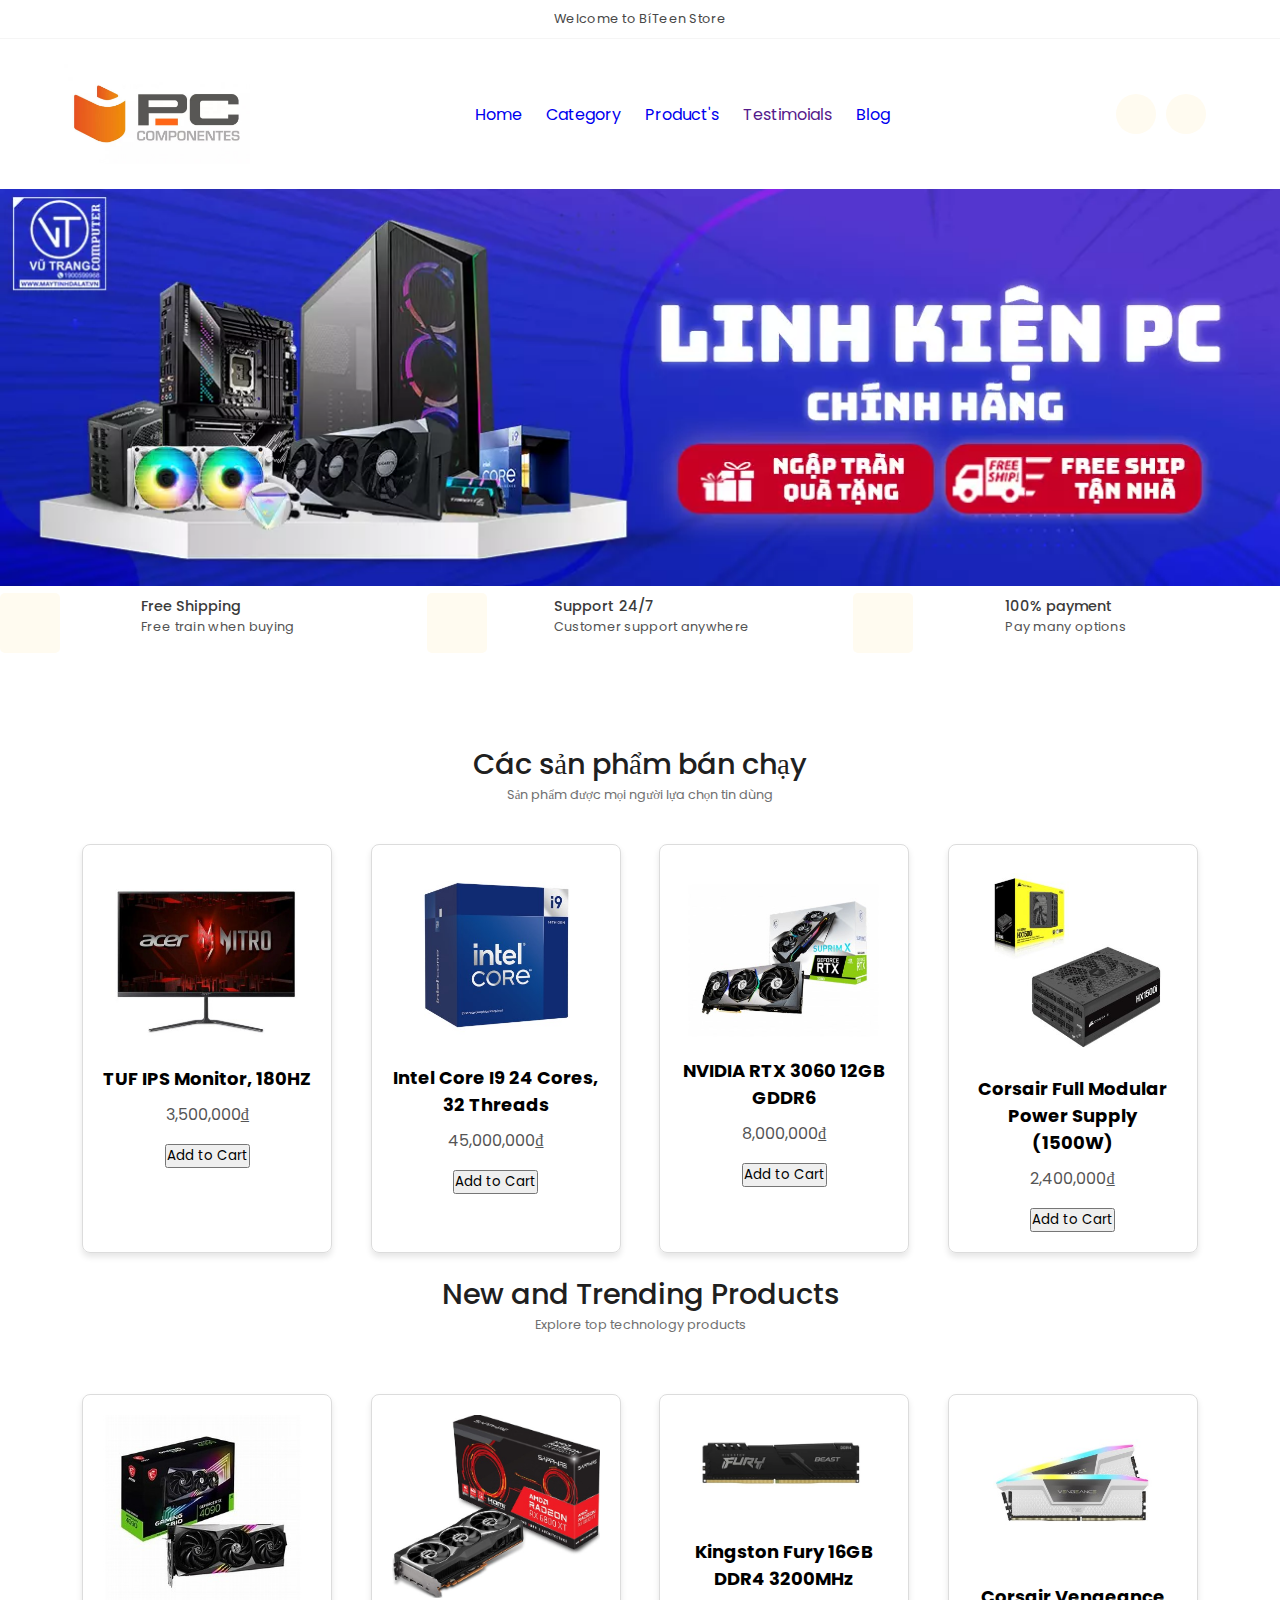
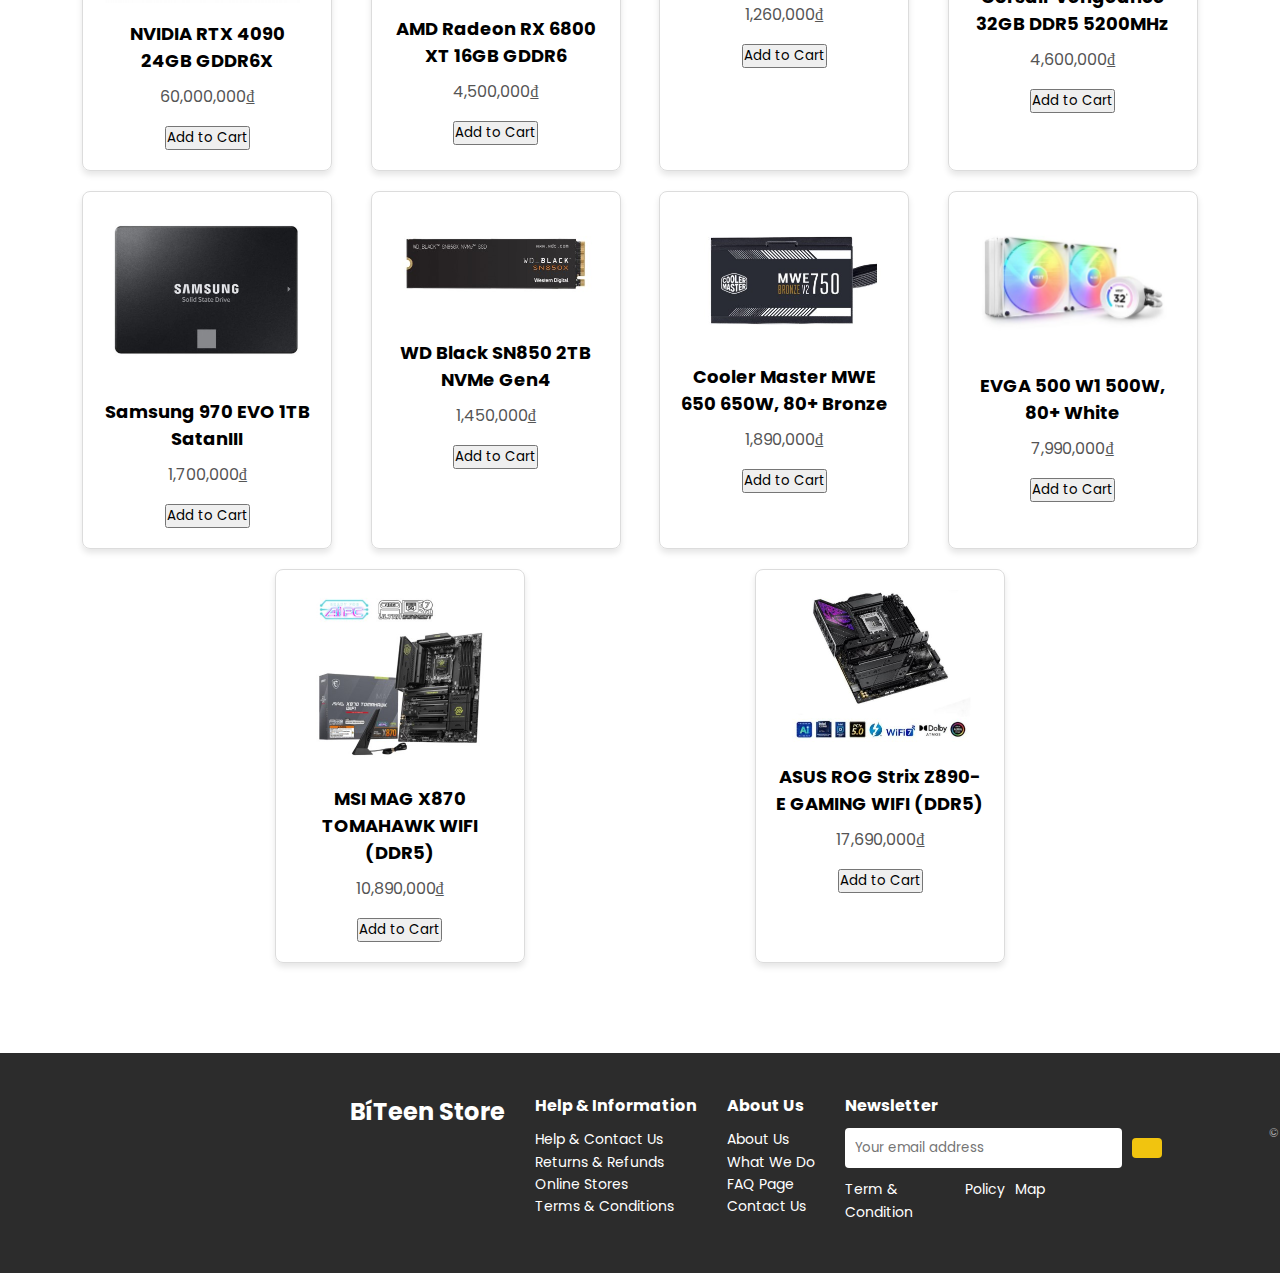
==== Code_Website Design & Development_Quandm_BH00861_ASM2_1st/index.html @ 2b9f2e02 "Add files via upload" ====
<!DOCTYPE html>
<html lang="en">

<head>
    <meta charset="UTF-8">
    <meta name="viewport" content="width=device-width, initial-scale=1.0">

    <title>QuânĐỗ Store - HTML CSS And JS</title>

    <link rel="stylesheet" href="css/style.css">

    <link rel="shortcut icon" href="img/logo.jpg">

    <link rel="preconnect" href="https://fonts.googleapis.com">
    <link rel="preconnect" href="https://fonts.gstatic.com" crossorigin>
    <link
        href="https://fonts.googleapis.com/css2?family=Poppins:ital,wght@0,100;0,200;0,300;0,400;0,500;0,600;0,700;0,800;0,900;1,100;1,200;1,300;1,400;1,500;1,600;1,700;1,800;1,900&display=swap"
        rel="stylesheet">

    <link rel="stylesheet" href="https://cdnjs.cloudflare.com/ajax/libs/font-awesome/6.7.0/css/all.min.css"
        integrity="sha512-9xKTRVabjVeZmc+GUW8GgSmcREDunMM+Dt/GrzchfN8tkwHizc5RP4Ok/MXFFy5rIjJjzhndFScTceq5e6GvVQ=="
        crossorigin="anonymous" referrerpolicy="no-referrer" />
</head>

<body>
    <!-- header-- -->
    <header id="header">
        <div class="header-top-bar">
            <span>Welcome to BíTeen Store</span>
        </div>
        <nav class="navigation">
            <a href="index.html" class="logo">
                <img src="img/logo.jpg" alt="logo">
            </a>

            <ul>
                <li><a href="index.html" class="active">Home</a></li>
                <li><a href="#">Category</a></li>
                <li><a href="#">Product's</a></li>
                <li><a href="">Testimoials</a></li>
                <li><a href="blog.html">Blog</a></li>
            </ul>

            <div class="right-nav">
                    <!-- <a href="#" class="nav-search">
                        <i class="fa-solid fa-magnifying-glass"></i>
                    </a> -->
                <a href="login.html" class="nav-search" >
                    <i class="fa-solid fa-user"></i>
                </a>
                <a href="cart.html" class="nav-search">
                    <i class="fa-solid fa-cart-shopping"></i>
                    
                </a>
            </div>

        </nav>
    </header>

    <!-- Mainbanner -->

    <section id="main-banner">
        <div class="main-banner-box">
            <img src="img/sbanner1.webp" alt="banner" />
            <div class="main-banner-text">
                <h1></h1>
                <p></p>
                <a href="#"></a>
            </div>
        </div>
    </section>
    <!-- --service-info -->
    <div class="Container-cart">
        <section class="what-we-provide">
            <div class="w-info-icon">
                <i class="fa-solid fa-plane"></i>
            </div>

            <div class="w-info-text">
                <strong>Free Shipping</strong>
                <p>Free train when buying</p>
            </div>
        </section>
        <!-- --service-info 2 -->
        <section class="what-we-provide">
            <div class="w-info-icon">
                <i class="fa-regular fa-comment"></i>
            </div>

            <div class="w-info-text">
                <strong>Support 24/7</strong>
                <p>Customer support anywhere</p>
            </div>
        </section>
        <!-- --service-info 3-->
        <section class="what-we-provide">
            <div class="w-info-icon">
                <i class="fa-solid fa-credit-card"></i>
            </div>
            <div class="w-info-text">
                <strong>100% payment</strong>
                <p>Pay many options</p>
            </div>
        </section>
    </div>
  

    <!-- --new-product -->
    <section id="new_product">
        <div class="new-product-heading">
            <h2>Các sản phẩm bán chạy</h2>
            <p>Sản phẩm được mọi người lựa chọn tin dùng</p>
        </div>
        <div class="product-container">

            <!-- Product 1 -->
            

            <div class="product-item" data-price="10000000">
              <img src="img/top1.jpg" alt="TUF Monitor">
              <h3>TUF IPS Monitor, 180HZ </h3>
              <p>3,500,000₫</p>
              <button class="add-to-cart" data-name="TUF IPS Monitor, 180HZ (36 Months Warranty)" data-price="3500000">Add to Cart</button>
          </div>
          <div class="product-item">
              <img src="img/top2.jpg" alt="CPU 2">
              <h3>Intel Core I9 24 Cores, 32 Threads</h3>
              <p>45,000,000₫</p>
              <button class="add-to-cart" data-name="Intel Core I9 24 Cores, 32 Threads (36 Months Warranty)" data-price="45000000">Add to Cart</button>
          </div>
          <div class="product-item">
              <img src="img/top3.jpg" alt="CPU 3">
              <h3>NVIDIA RTX 3060 12GB GDDR6</h3>
              <p>8,000,000₫</p>
              <button class="add-to-cart" data-name="NVIDIA RTX 3060 12GB GDDR6 (24 Months Warranty)" data-price="8000000">Add to Cart</button>
          </div>
          <div class="product-item">
              <img src="img/top4.jpg" alt="CPU 4">
              <h3>Corsair Full Modular Power Supply (1500W)</h3>
              <p>2,400,000₫</p>
              <button class="add-to-cart" data-name="Corsair Full Modular Power Supply (1500W) (36 Months Warranty)" data-price="2400000">Add to Cart</button>
          </div>
          
          <div class="new-product-heading">
              <h2>New and Trending Products</h2>
              <p>Explore top technology products</p>
          </div>
          <div class="product-item">
              <img src="img/gpu1.jpg" alt="GPU 1">
              <h3>NVIDIA RTX 4090 24GB GDDR6X</h3>
              <p>60,000,000₫</p>
              <button class="add-to-cart" data-name="NVIDIA RTX 4090 24GB GDDR6X (36 Months Warranty)" data-price="60000000">Add to Cart</button>
          </div>
          <div class="product-item">
              <img src="img/gpu4.jpg" alt="GPU 4">
              <h3>AMD Radeon RX 6800 XT 16GB GDDR6</h3>
              <p>4,500,000₫</p>
              <button class="add-to-cart" data-name="AMD Radeon RX 6800 XT 16GB GDDR6 (24 Months Warranty)" data-price="4500000">Add to Cart</button>
          </div>
          <div class="product-item">
              <img src="img/ram1.jpg" alt="RAM 1">
              <h3>Kingston Fury 16GB DDR4 3200MHz</h3>
              <p>1,260,000₫</p>
              <button class="add-to-cart" data-name="Kingston Fury 16GB DDR4 3200MHz (12 Months Warranty)" data-price="1260000">Add to Cart</button>
          </div>
          <div class="product-item">
              <img src="img/ram2.jpg" alt="RAM 2">
              <h3>Corsair Vengeance 32GB DDR5 5200MHz</h3>
              <p>4,600,000₫</p>
              <button class="add-to-cart" data-name="Corsair Vengeance 32GB DDR5 5200MHz (12 Months Warranty)" data-price="4600000">Add to Cart</button>
          </div>
          <div class="product-item">
              <img src="img/ssd1.jpg" alt="SSD 1">
              <h3>Samsung 970 EVO 1TB SatanIII</h3>
              <p>1,700,000₫</p>
              <button class="add-to-cart" data-name="Samsung 970 EVO 1TB SatanIII (36 Months Warranty)" data-price="1700000">Add to Cart</button>
          </div>
          <div class="product-item">
              <img src="img/ssd2.jpg" alt="SSD 2">
              <h3>WD Black SN850 2TB NVMe Gen4</h3>
              <p>1,450,000₫</p>
              <button class="add-to-cart" data-name="WD Black SN850 2TB NVMe Gen4 (36 Months Warranty)" data-price="1450000">Add to Cart</button>
          </div>
          <div class="product-item">
              <img src="img/psu1.jpg" alt="PSU 1">
              <h3>Cooler Master MWE 650 650W, 80+ Bronze</h3>
              <p>1,890,000₫</p>
              <button class="add-to-cart" data-name="Cooler Master MWE 650 650W, 80+ Bronze (12 Months Warranty)" data-price="1890000">Add to Cart</button>
          </div>
          <div class="product-item">
              <img src="img/psu2.jpg" alt="PSU 2">
              <h3>EVGA 500 W1 500W, 80+ White</h3>
              <p>7,990,000₫</p>
              <button class="add-to-cart" data-name="EVGA 500 W1 500W, 80+ White (36 Months Warranty)" data-price="7990000">Add to Cart</button>
          </div>
          <div class="product-item">
              <img src="img/main1.jpg" alt="Mainboard 1">
              <h3>MSI MAG X870 TOMAHAWK WIFI (DDR5)</h3>
              <p>10,890,000₫</p>
              <button class="add-to-cart" data-name="MSI MAG X870 TOMAHAWK WIFI (DDR5) (36 Months Warranty)" data-price="10890000">Add to Cart</button>
          </div>
          <div class="product-item">
              <img src="img/main2.jpg" alt="Mainboard 2">
              <h3>ASUS ROG Strix Z890-E GAMING WIFI (DDR5)</h3>
              <p>17,690,000₫</p>
              <button class="add-to-cart" data-name="ASUS ROG Strix Z890-E GAMING WIFI (DDR5) (36 Months Warranty)" data-price="17690000">Add to Cart</button>
          </div>          
        </div>
    </section>
    <script src="script.js"></script>
    <footer class="footer">
        <div class="container">   
          <div class="footer-top section">   
            <div class="footer-brand">    
              <a href="#" class="logo">BíTeen Store</a>    
              <ul>
                <li class="footer-list-item">
                  <ion-icon name="location-sharp" aria-hidden="true" role="img" class="md hydrated"></ion-icon>
                  <address class="address">
                  </address>
                </li>
                <li class="footer-list-item">
                  <ion-icon name="call-sharp" aria-hidden="true" role="img" class="md hydrated"></ion-icon>
                </li>
                <li>
                  <ul class="social-list">
                    <li>
                      <a href="#" class="social-link">
                        <ion-icon name="logo-facebook" role="img" class="md hydrated" aria-label="logo facebook"></ion-icon>
                      </a>
                    </li>
                    <li>
                      <a href="#" class="social-link">
                        <ion-icon name="logo-twitter" role="img" class="md hydrated" aria-label="logo twitter"></ion-icon>
                      </a>
                    </li>
                    <li>
                      <a href="#" class="social-link">
                        <ion-icon name="logo-tumblr" role="img" class="md hydrated" aria-label="logo tumblr"></ion-icon>
                      </a>
                    </li>   
                  </ul>
                </li>   
              </ul>   
            </div>  
            <ul class="footer-list">   
              <li>
                <p class="footer-list-title">Help &amp; Information</p>
              </li>   
              <li>
                <a href="#" class="footer-link">Help &amp; Contact Us</a>
              </li>   
              <li>
                <a href="#" class="footer-link">Returns &amp; Refunds</a>
              </li>   
              <li>
                <a href="#" class="footer-link">Online Stores</a>
              </li>    
              <li>
                <a href="#" class="footer-link">Terms &amp; Conditions</a>
              </li>   
            </ul>   
            <ul class="footer-list">   
              <li>
                <p class="footer-list-title">About Us</p>
              </li>   
              <li>
                <a href="#" class="footer-link">About Us</a>
              </li>    
              <li>
                <a href="#" class="footer-link">What We Do</a>
              </li>   
              <li>
                <a href="#" class="footer-link">FAQ Page</a>
              </li>   
              <li>
                <a href="#" class="footer-link">Contact Us</a>
              </li>   
            </ul>   
            <div class="footer-list">  
              <p class="footer-list-title">Newsletter</p>   
              <form action="" class="footer-form">
                <input type="email" name="email_address" placeholder="Your email address" required="" class="email-field">    
                <button type="submit" class="footer-form-btn">
                  <ion-icon name="arrow-forward" aria-hidden="true" role="img" class="md hydrated"></ion-icon>
                </button>
              </form>  
              <div class="wrapper">   
                <a href="#" class="footer-link">Term &amp; Condition</a>
                <a href="#" class="footer-link">Policy</a>
                <a href="#" class="footer-link">Map</a>
              </div>  
            </div>    
          </div>  
          <div class="footer-bottom">
            <p class="copyright">
              © 2022 All Rights Reserved by <a href="#" class="copyright-link">codewithsadee</a>.
            </p>   
          </div>   
        </div>
      </footer>
    

</body>

</html>
---- Code_Website Design & Development_Quandm_BH00861_ASM2_1st/css/style.css ----
/* Global styles */
* {
    margin: 0px;
    padding: 0px;
    box-sizing: border-box;
    font-family: poppins;
}
a {
    text-decoration: none;
}
ul {
    list-style: none;
}
:root {
    --main-color: #cab273;
    --main-light-color: #fffbf0;
    --secondary-color: #551756;
}

/* Header */
header {
    display: flex;
    flex-direction: column;
    background-color: #ffffff;
    width: 100%;
}
.header-top-bar {
    border-bottom: 1px solid #f5f5f5;
    padding: 10px 5px;
    display: flex;
    justify-content: center;
    align-items: center;
}
.header-top-bar span {
    color: #474747;
    font-size: 0.8rem;
    letter-spacing: 0.3px;
    font-weight: 400;
}
.navigation {
    display: flex;
    justify-content: space-between;
    align-items: center;
    padding: 25px 0px;
    max-width: 1200px;
    width: 90%;
    margin: auto;
}
.navigation ul {
    display: flex;
}
.navigation ul li{
    margin: 12px;
}
.logo {
    height: 100px;
}
.logo img {
    height: 100%;
    object-fit: contain;
    object-position: center;
}
.menu {
    display: flex;
}
.menu li a {
    padding: 3px 10px;
    margin: 0px 15px;
    color: #3b3b3b;
    font-weight: 400;
    letter-spacing: 0.5px;
    font-size: 0.9rem;
    transform: all ease 0.3s;
}
.menu li a:hover,
.menu li a.active {
    color: var(--main-color);
}
.right-nav {
    display: grid;
    grid-template-columns: auto auto auto;
    grid-gap: 10px;
}
.right-nav a {
    width: 40px;
    height: 40px;
    display: flex;
    justify-content: center;
    align-items: center;
    border-radius: 50%;
    background-color: var(--main-light-color);
    position: relative;
}
.right-nav a i {
    color: #4b4b4b;
}
.right-nav a span {
    position: absolute;
    top: -7px;
    right: -7px;
    width: 20px;
    height: 20px;
    display: flex;
    justify-content: center;
    align-items: center;
    border-radius: 50%;
    color: #ffffff;
    background-color: var(--main-color);
    font-weight: 500;
    font-size: 0.6rem;
}

/* Main banner */
#main-banner {
    width: 100%;
    height: 100%;
    display: flex;
    flex-direction: column;
}
.main-banner-box {
    width: 100%;
    height: 100%;
    position: relative;
}
.main-banner-box img {
    width: 100%;
    height: 100%;
    object-fit: cover;
    object-position: center;
}
.main-banner-text {
    position: absolute;
    left: 10%;
    top: 50%;
    transform: translate(-10%, -50%);
}
.main-banner-text h1 {
    font-size: 3rem;
    max-width: 500px;
    line-height: 3.3rem;
    font-weight: 400;
    color: #333333;
}
.main-banner-text p {
    color: #333333;
    font-size: 1.1rem;
    margin: 10px 0px;
    letter-spacing: 0.1px;
}

/* What we provide */
.Container-cart{
    display: flex;
}
.what-we-provide {
    max-width: 1200px;
    width: 90%;
   
    display: grid;
    grid-template-columns: auto auto auto;
}
.w-info-box {
    display: flex;
    width: 100%;
    justify-content: flex-start;
    align-items: center;
}
.w-info-icon {
    width: 60px;
    height: 60px;
    display: flex;
    justify-content: center;
    align-items: center;
    border-radius: 5px;
    margin-right: 15px;
    font-size: 1.4rem;
    background-color: var(--main-light-color);
}
.w-info-icon i {
    color: var(--main-color);
}
.w-info-text strong {
    color: #3b3b3b;
    font-weight: 500;
    font-size: 0.9rem;
}
.w-info-text p {
    color: #535353;
    font-size: 0.8rem;
    letter-spacing: 0.3px;
}

/* Product grid */
.product-grip-half {
    max-width: 1200px;
    width: 90%;
    margin: 50px auto;
    display: grid;
    grid-template-columns: 1.5fr 1fr;
    grid-template-rows: 1fr 1fr;
    grid-gap: 20px;
    max-height: 300px;
}
.product-grid-box {
    height: 100%;
    border-radius: 10px;
    overflow: hidden;
    display: flex;
    justify-content: flex-end;
    background-color: var(--main-light-color);
    position: relative;
}
.product-grid-box img {
    width: 100%;
    height: 100%;
    object-fit: cover;
    object-position: center left;
}
.product-grid-text {
    position: absolute;
    left: 90%;
    top: 50%;
    transform: translate(-90%, -50%);
    display: flex;
    max-width: 130px;
    width: 100%;
    flex-direction: column;
    align-items: flex-start;
    justify-content: center;
}
.product-grid-text strong {
    color: #1d1d1d;
    font-weight: 500;
    font-size: 1.1rem;
    line-height: 1.5rem;
}
.product-grid-text span {
    color: #5a5a5a;
    font-size: 0.8rem;
    font-weight: 400;
}
.product-grid-text a {
    color: #272727;
    margin-top: 10px;
    font-size: 0.8rem;
    font-weight: 500;
    border-bottom: 1px solid #616161;
}

/* New product */
#new_product {
    max-width: 1200px;
    width: 90%;
    margin: 90px auto;
    text-align: center;
}

.new-product-heading {
    width: 100%;
    margin: auto;
    display: flex;
    justify-content: center;
    align-items: center;
    flex-direction: column;
    margin-bottom: 40px;
}
.new-product-heading h2 {
    font-size: 1.8rem;
    color: #202020;
    font-weight: 500;
}
.new-product-heading p {
    color: #707070;
    font-size: 0.8rem;
    font-weight: 400;
}
.product-container {
    display: flex;
    justify-content: center;
    flex-wrap: wrap;
    gap: 20px;
    margin-top: 20px;
}
.product-item {
    width: 200px;
    border: 1px solid #ccc;
    border-radius: 10px;
    padding: 15px;
    text-align: center;
    box-shadow: 0 4px 6px rgba(0, 0, 0, 0.1);
    transition: transform 0.3s ease;
}
.product-item:hover {
    transform: scale(1.05);
}
.product-item img {
    width: 100%;
    border-radius: 10px;
    margin-bottom: 15px;
}
.product-item h3 {
    font-size: 18px;
    margin-bottom: 10px;
}
.product-item p {
    font-size: 16px;
    color: #555;
    margin-bottom: 15px;
}
.buy-now {
    display: inline-block;
    padding: 10px 20px;
    background-color: #007BFF;
    color: white;
    text-decoration: none;
    border-radius: 5px;
    transition: background-color 0.3s ease;
}
.buy-now:hover {
    background-color: #0056b3;
}
.product-container {
    display: flex;
    justify-content: space-evenly;
    flex-wrap: wrap;
    gap: 20px;
}

.product-item {
    width: 250px;
    border: 1px solid #dcdcdc;
    border-radius: 8px;
    padding: 20px;
    text-align: center;
    transition: transform 0.3s ease, box-shadow 0.3s ease;
}

.product-item img {
    width: 100%;
    height: auto;
    margin-bottom: 10px;
    border-radius: 5px;
}

.product-item:hover {
    transform: scale(1.05);
    box-shadow: 0 8px 15px rgba(0, 0, 0, 0.1);
}
/* footer */
footer{
    width: 1900px;
    background-color: #f8f8f8;
}
.footer-container{
    max-width: 1200px;
    width: 90%;
    margin: 0px auto;
    padding: 50px 0px;
    display: flex ;
    justify-content: space-between;
    align-items: flex-start;

}

/* General Reset */
body, html {
    margin: 0;
    padding: 0;
    font-family: Arial, sans-serif;
    box-sizing: border-box;
  }
  
  /* Footer Styling */
  .footer {
    background-color: #2c2c2c;
    color: #fff;
    padding: 40px 20px;
    font-size: 14px;
    line-height: 1.6;
  }
  
  .footer .container {
    max-width: 1200px;
    margin: 0 auto;
    display: flex;
    flex-wrap: wrap;
    justify-content: space-between;
    gap: 20px;
  }
  
  /* Footer Top Section */
  .footer-top {
    display: flex;
    flex-wrap: wrap;
    justify-content: space-between;
    gap: 30px;
  }
  
  /* Footer Brand */
  .footer-brand {
    max-width: 300px;
  }
  
  .footer-brand .logo {
    font-size: 24px;
    font-weight: bold;
    color: #fff;
    text-decoration: none;
    margin-bottom: 20px;
    display: inline-block;
  }
  
  .footer-brand ul {
    list-style: none;
    padding: 0;
  }
  
  .footer-brand .footer-list-item {
    display: flex;
    align-items: center;
    margin-bottom: 10px;
  }
  
  .footer-brand .footer-list-item ion-icon {
    font-size: 18px;
    margin-right: 10px;
    color: #f1c40f;
  }
  
  .footer-brand .footer-link {
    color: #fff;
    text-decoration: none;
    transition: color 0.3s;
  }
  
  .footer-brand .footer-link:hover {
    color: #f1c40f;
  }
  
  .footer-brand .social-list {
    display: flex;
    gap: 10px;
    padding: 0;
  }
  
  .footer-brand .social-link ion-icon {
    font-size: 20px;
    color: #fff;
    transition: color 0.3s;
  }
  
  .footer-brand .social-link:hover ion-icon {
    color: #f1c40f;
  }
  
  /* Footer List */
  .footer-list {
    list-style: none;
    padding: 0;
    margin: 0;
    max-width: 200px;
  }
  
  .footer-list-title {
    font-size: 16px;
    font-weight: bold;
    margin-bottom: 10px;
  }
  
  .footer-link {
    color: #fff;
    text-decoration: none;
    transition: color 0.3s;
  }
  
  .footer-link:hover {
    color: #f1c40f;
  }
  
  /* Newsletter Section */
  .footer-form {
    display: flex;
    align-items: center;
    margin-top: 10px;
  }
  
  .email-field {
    padding: 10px;
    border: none;
    border-radius: 4px;
    flex-grow: 1;
    margin-right: 10px;
  }
  
  .footer-form-btn {
    background-color: #f1c40f;
    border: none;
    border-radius: 4px;
    padding: 10px 15px;
    cursor: pointer;
    display: flex;
    align-items: center;
    justify-content: center;
  }
  
  .footer-form-btn ion-icon {
    color: #2c2c2c;
    font-size: 18px;
  }
  
  .footer-form-btn:hover {
    background-color: #d4ac0d;
  }
  
  /* Wrapper Links */
  .wrapper {
    margin-top: 10px;
    display: flex;
    gap: 10px;
  }
  
  .wrapper .footer-link {
    color: #fff;
    text-decoration: none;
    transition: color 0.3s;
  }
  
  .wrapper .footer-link:hover {
    color: #f1c40f;
  }
  
  /* Footer Bottom Section */
  .footer-bottom {
    margin-top: 30px;
    text-align: center;
  }
  
  .copyright {
    font-size: 12px;
    color: #aaa;
  }
  
  .copyright-link {
    color: #f1c40f;
    text-decoration: none;
  }
  
  .copyright-link:hover {
    text-decoration: underline;
  }
  
  /* Responsive Design */
  @media (max-width: 768px) {
    .footer .container {
      flex-direction: column;
      align-items: center;
      text-align: center;
    }
  
    .footer-brand,
    .footer-list,
    .footer-form {
      max-width: 100%;
    }
  
    .footer-form {
      flex-direction: column;
      gap: 10px;
    }
  }
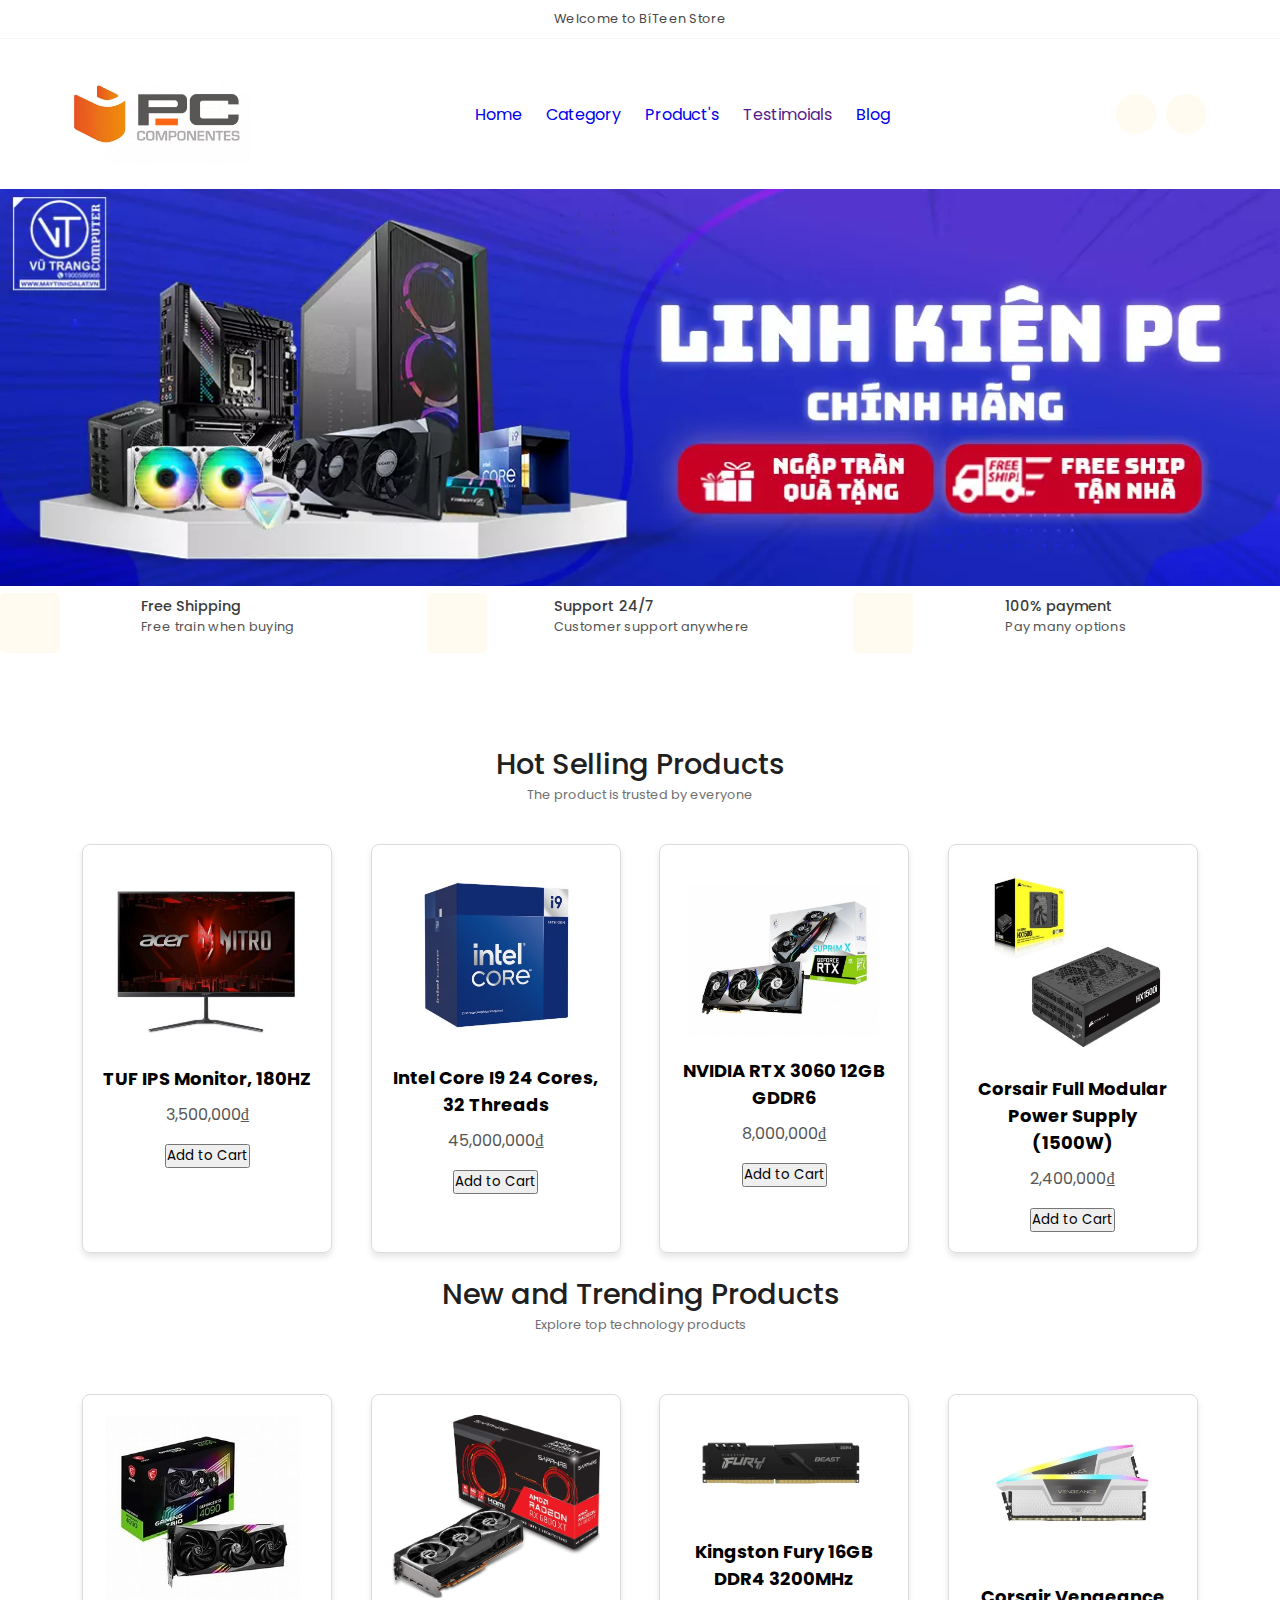
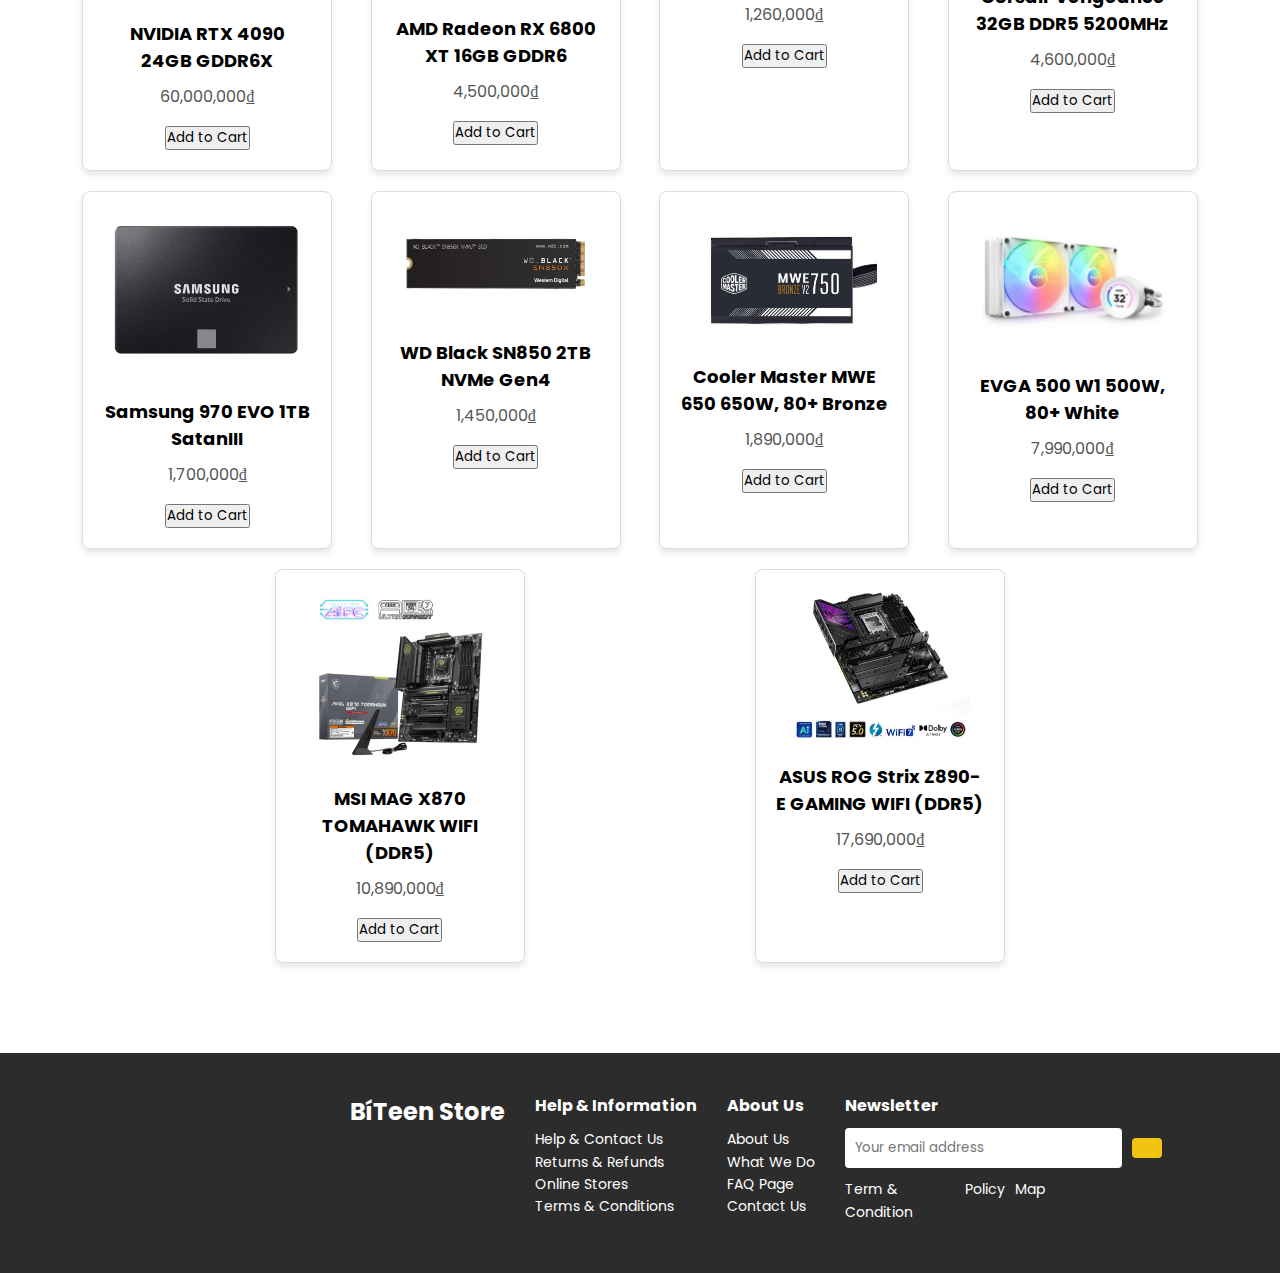
==== commit 9c6a53ae: "Add files via upload" ====
--- a/Code_Website Design & Development_Quandm_BH00861_ASM2_1st/index.html
+++ b/Code_Website Design & Development_Quandm_BH00861_ASM2_1st/index.html
@@ -108,8 +108,8 @@
     <!-- --new-product -->
     <section id="new_product">
         <div class="new-product-heading">
-            <h2>Các sản phẩm bán chạy</h2>
-            <p>Sản phẩm được mọi người lựa chọn tin dùng</p>
+            <h2>Hot Selling Products</h2>
+            <p>The product is trusted by everyone</p>
         </div>
         <div class="product-container">
 
@@ -294,7 +294,7 @@
           </div>  
           <div class="footer-bottom">
             <p class="copyright">
-              © 2022 All Rights Reserved by <a href="#" class="copyright-link">codewithsadee</a>.
+              © 2022 All Rights Reserved by <a href="#" class="copyright-link">QuânĐỗ</a>.
             </p>   
           </div>   
         </div>
